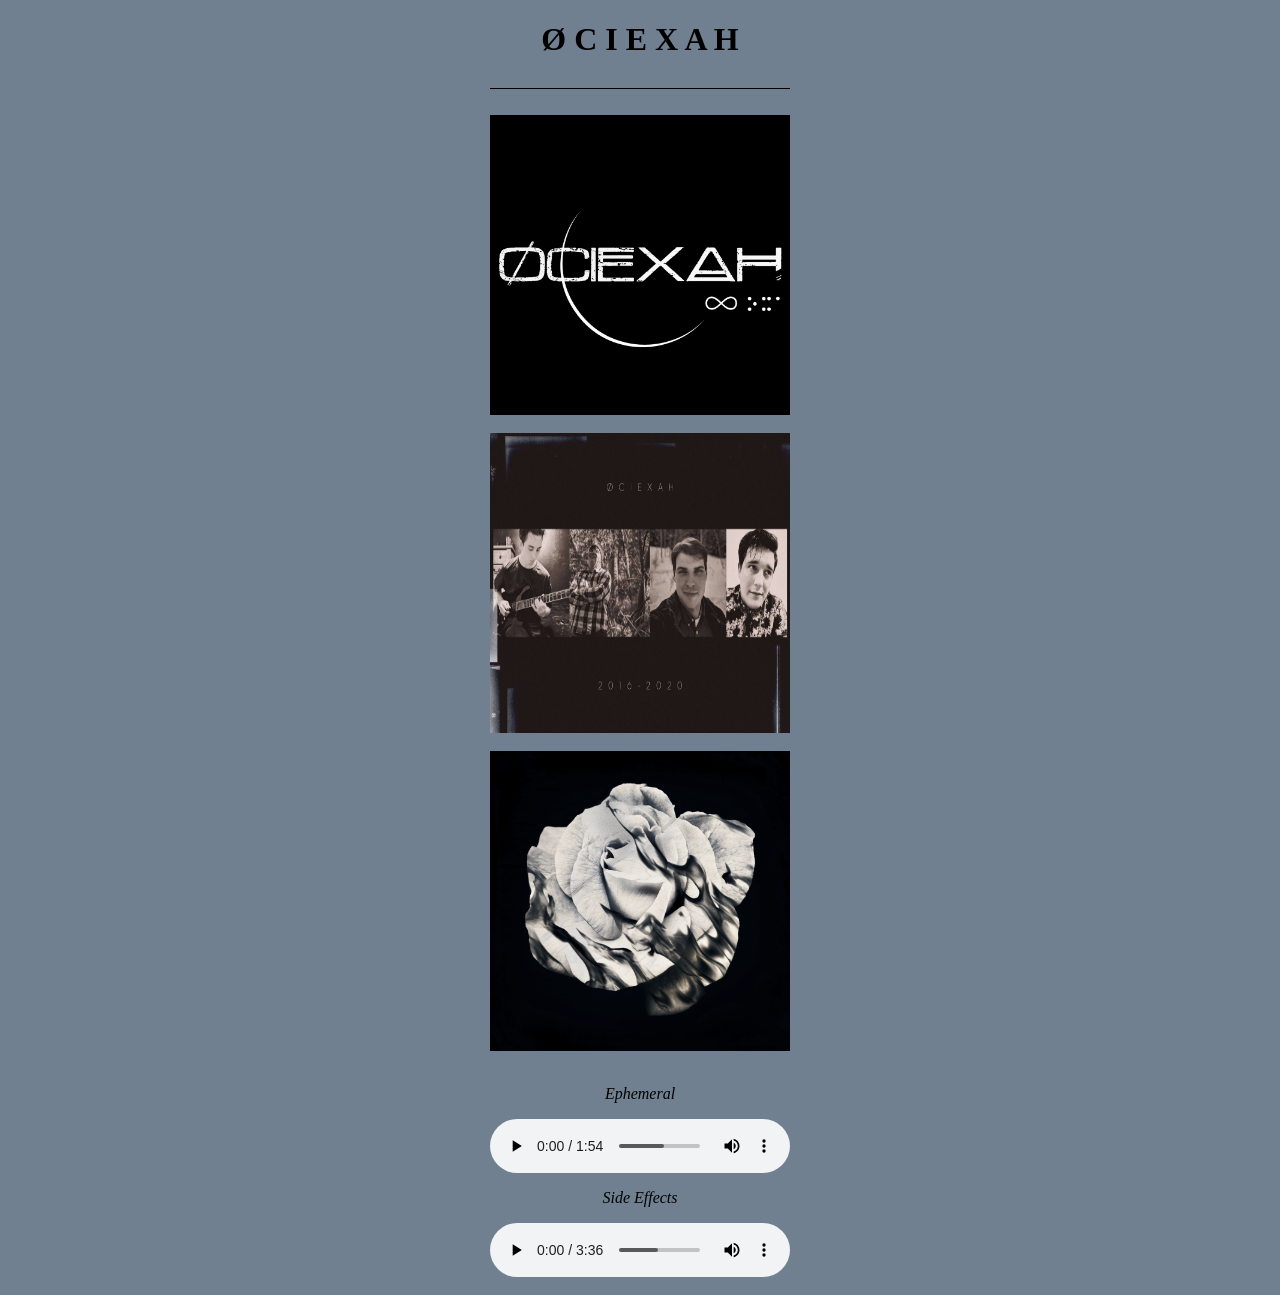
==== index.html @ 9efcf405 "Updated styles.css and index.html" ====
<!doctype html>
<html lang="en">
  <head>
    <meta charset="UTF-8" />
    <meta name="viewport" content="width=device-width, initial-scale=1.0" />
    <title>Official ØXA</title>
    <link rel="icon" type="image/ico" href="assets/images/øxa_favicon.ico" />
    <link rel="stylesheet" href="styles.css" />
  </head>

  <body>
    <h1>Ø C I E X A H</h1>
    <hr />
    <br />
    <img
      src="assets/images/ØCIEXAH Eclipse Font Logo 2023.png"
      alt="ØXA logo"
    />
    <br />
    <img src="assets/images/band_photo.jpg" alt="band photo circa 2020" />
    <br />
    <img src="assets/images/2. ÆONS Special.png" alt="ÆONS" />
    <br />
    <p><i>Ephemeral</i></p>
    <audio controls src="assets/audio/2. Ephemeral - Demo.mp3"></audio>
    <p><i>Side Effects</i></p>
    <audio controls src="assets/audio/8. Side Effects - Demo.mp3"></audio>
    <br />
  </body>
</html>
---- styles.css ----
/* CSS grid approach for centering content */
body {
  margin: 0;
  padding: 0;
  width: 100%;
  height: 100%;
  display: grid;
  place-content: center;
  text-align: center;
  background-color: slategray;
}

h1 {
  font-family: Haettenschweiler;
}

hr {
  width: 100%;
  border: 0;
  border-top: 1px solid black;
}

img {
  width: 300px;
  height: 300px;
}
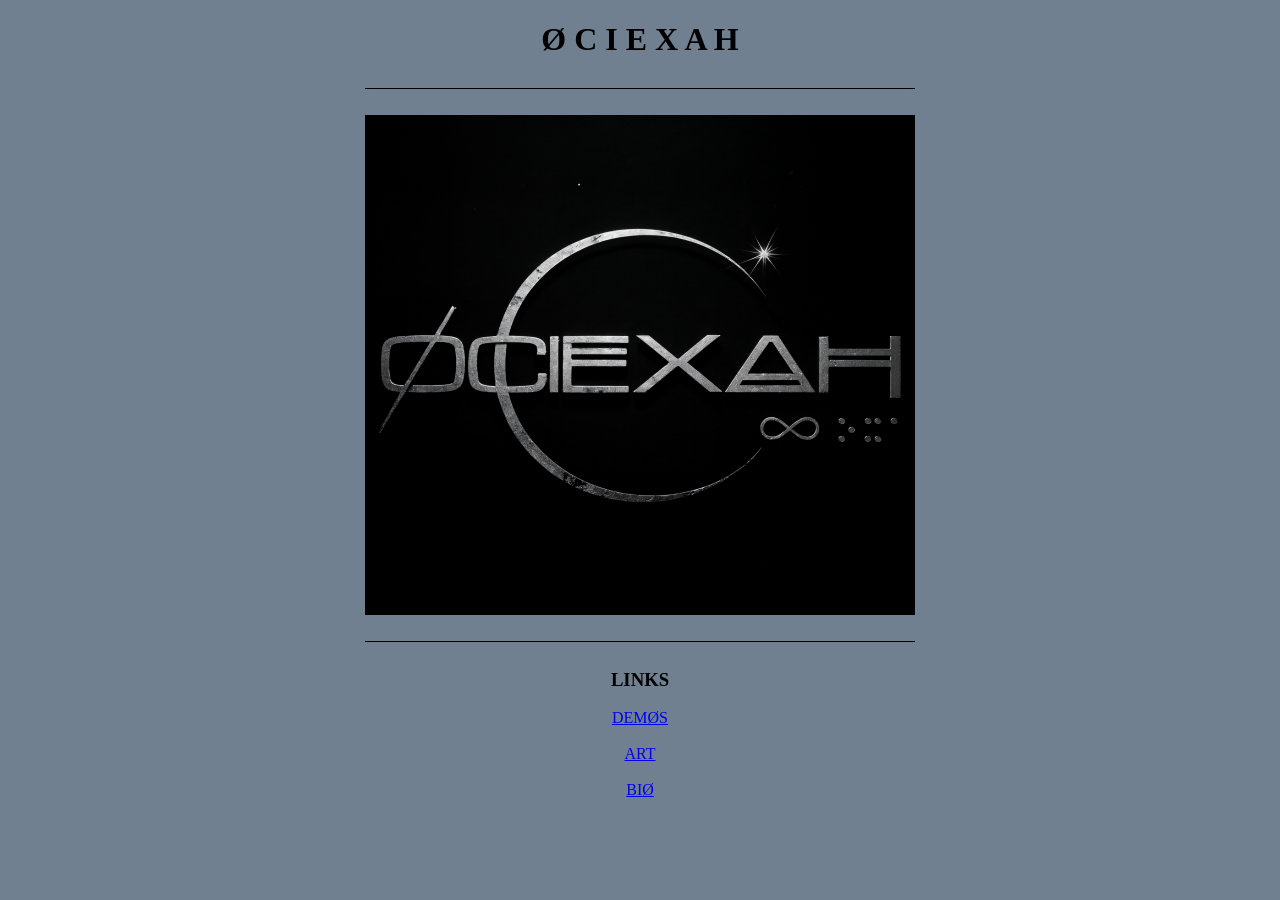
==== commit 22a69dfc: "Updated index.html and styles.css; added bio.html, music.html, and art.html; added more assets" ====
--- a/index.html
+++ b/index.html
@@ -3,8 +3,8 @@
   <head>
     <meta charset="UTF-8" />
     <meta name="viewport" content="width=device-width, initial-scale=1.0" />
-    <title>Official ØXA</title>
-    <link rel="icon" type="image/ico" href="assets/images/øxa_favicon.ico" />
+    <title>ØFFICIAL ØXA</title>
+    <link rel="icon" type="image/png" href="assets/images/icon-512x512.png" />
     <link rel="stylesheet" href="styles.css" />
   </head>
 
@@ -13,18 +13,16 @@
     <hr />
     <br />
     <img
-      src="assets/images/ØCIEXAH Eclipse Font Logo 2023.png"
-      alt="ØXA logo"
+      id="officialLogo"
+      src="assets/images/5. ØXA Logo Movie.png"
+      alt="ØXA Logo"
     />
     <br />
-    <img src="assets/images/band_photo.jpg" alt="band photo circa 2020" />
-    <br />
-    <img src="assets/images/2. ÆONS Special.png" alt="ÆONS" />
-    <br />
-    <p><i>Ephemeral</i></p>
-    <audio controls src="assets/audio/2. Ephemeral - Demo.mp3"></audio>
-    <p><i>Side Effects</i></p>
-    <audio controls src="assets/audio/8. Side Effects - Demo.mp3"></audio>
-    <br />
+    <hr />
+    <h3>LINKS</h3>
+    <a href="music.html">DEMØS</a><br />
+    <a href="art.html">ART</a><br />
+    <a href="bio.html">BIØ</a>
+    <br /><br />
   </body>
 </html>
--- a/styles.css
+++ b/styles.css
@@ -21,6 +21,11 @@
 }
 
 img {
-  width: 300px;
-  height: 300px;
+  width: 500px;
+  height: 500px;
 }
+
+#officialLogo {
+  width: 550px;
+  height: 500px;
+}
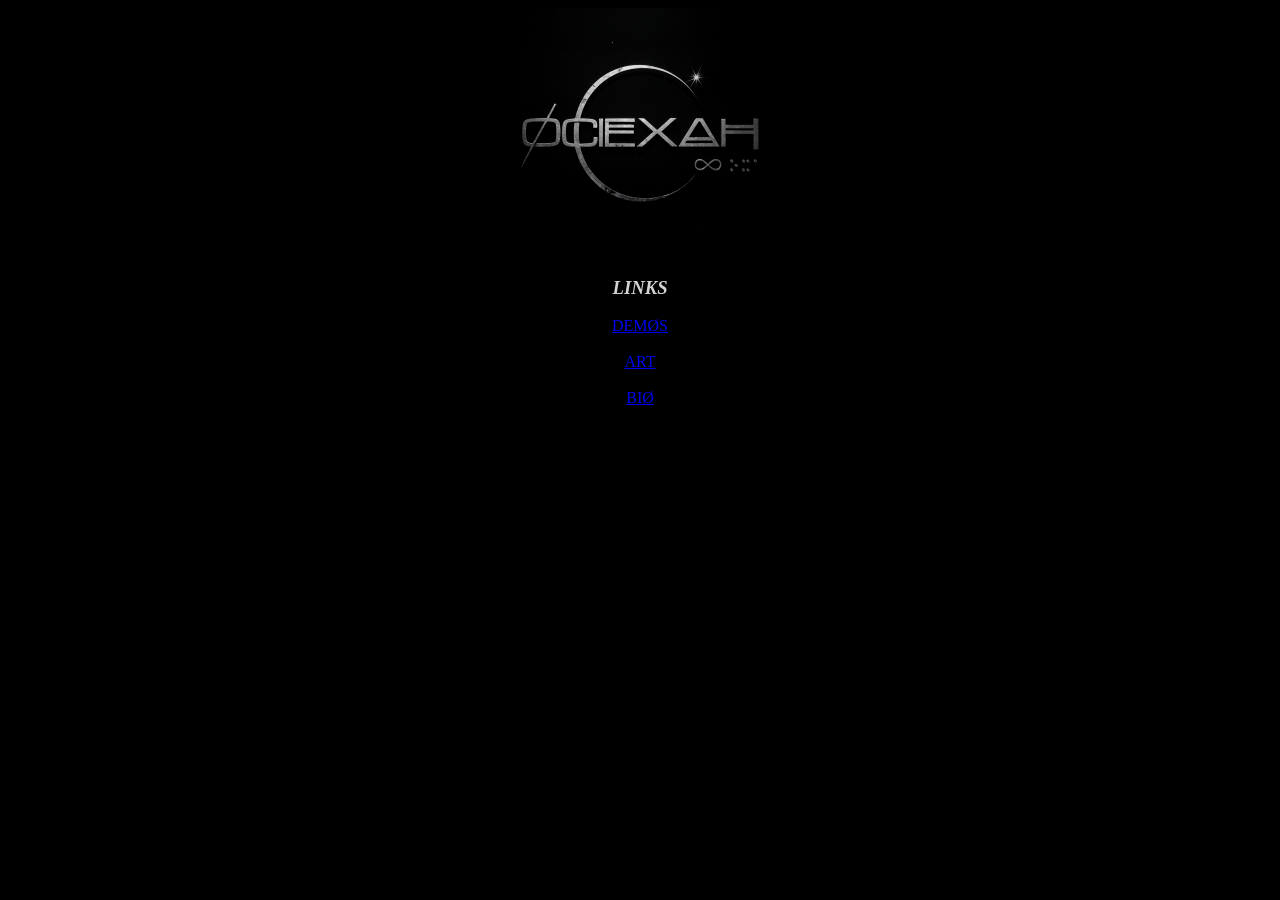
==== commit 4d82d636: "Updated art.html, bio.html, index.html, music.html, and styles.css" ====
--- a/index.html
+++ b/index.html
@@ -9,17 +9,12 @@
   </head>
 
   <body>
-    <h1>Ø C I E X A H</h1>
-    <hr />
-    <br />
     <img
       id="officialLogo"
       src="assets/images/5. ØXA Logo Movie.png"
       alt="ØXA Logo"
     />
-    <br />
-    <hr />
-    <h3>LINKS</h3>
+    <h3><i>LINKS</i></h3>
     <a href="music.html">DEMØS</a><br />
     <a href="art.html">ART</a><br />
     <a href="bio.html">BIØ</a>
--- a/styles.css
+++ b/styles.css
@@ -1,31 +1,25 @@
-/* CSS grid approach for centering content */
 body {
-  margin: 0;
-  padding: 0;
-  width: 100%;
-  height: 100%;
+  color: lightgray;
+  background-color: black;
   display: grid;
-  place-content: center;
-  text-align: center;
-  background-color: slategray;
+  place-items: center;
 }
 
 h1 {
   font-family: Haettenschweiler;
 }
 
-hr {
-  width: 100%;
-  border: 0;
-  border-top: 1px solid black;
-}
-
 img {
-  width: 500px;
-  height: 500px;
+  width: 200px;
+  height: 200px;
+  border: solid;
+  border-radius: 15px;
+  border-width: 1px;
+  border-color: whitesmoke;
 }
 
 #officialLogo {
-  width: 550px;
-  height: 500px;
+  width: 250px;
+  height: 250px;
+  border: none;
 }
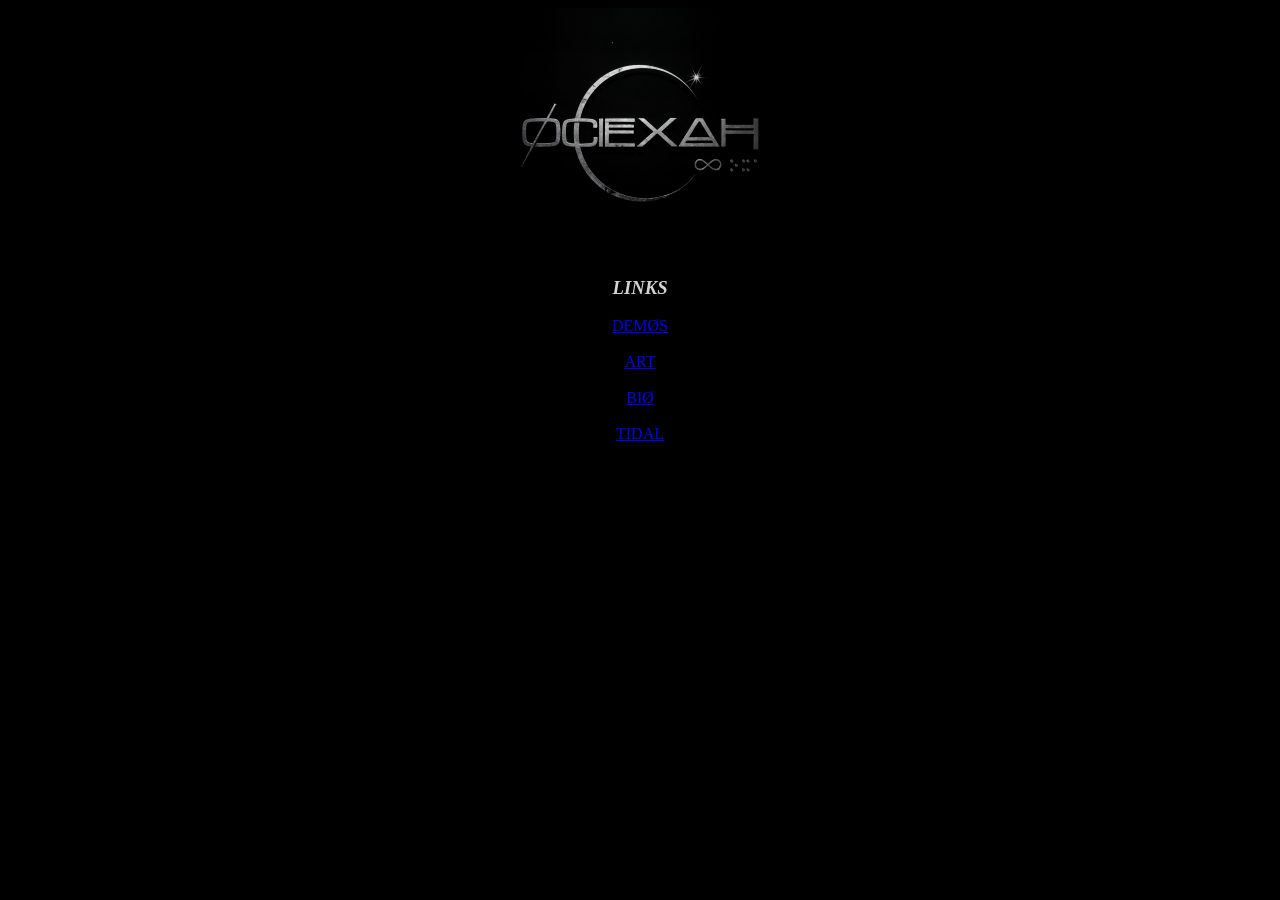
==== commit 9b892daf: "Added assets and updated art.html, bio.html, index.html, and music.html" ====
--- a/index.html
+++ b/index.html
@@ -17,7 +17,8 @@
     <h3><i>LINKS</i></h3>
     <a href="music.html">DEMØS</a><br />
     <a href="art.html">ART</a><br />
-    <a href="bio.html">BIØ</a>
+    <a href="bio.html">BIØ</a><br />
+    <a href="https://tidal.com/artist/58361330" target="_blank">TIDAL</a>
     <br /><br />
   </body>
 </html>
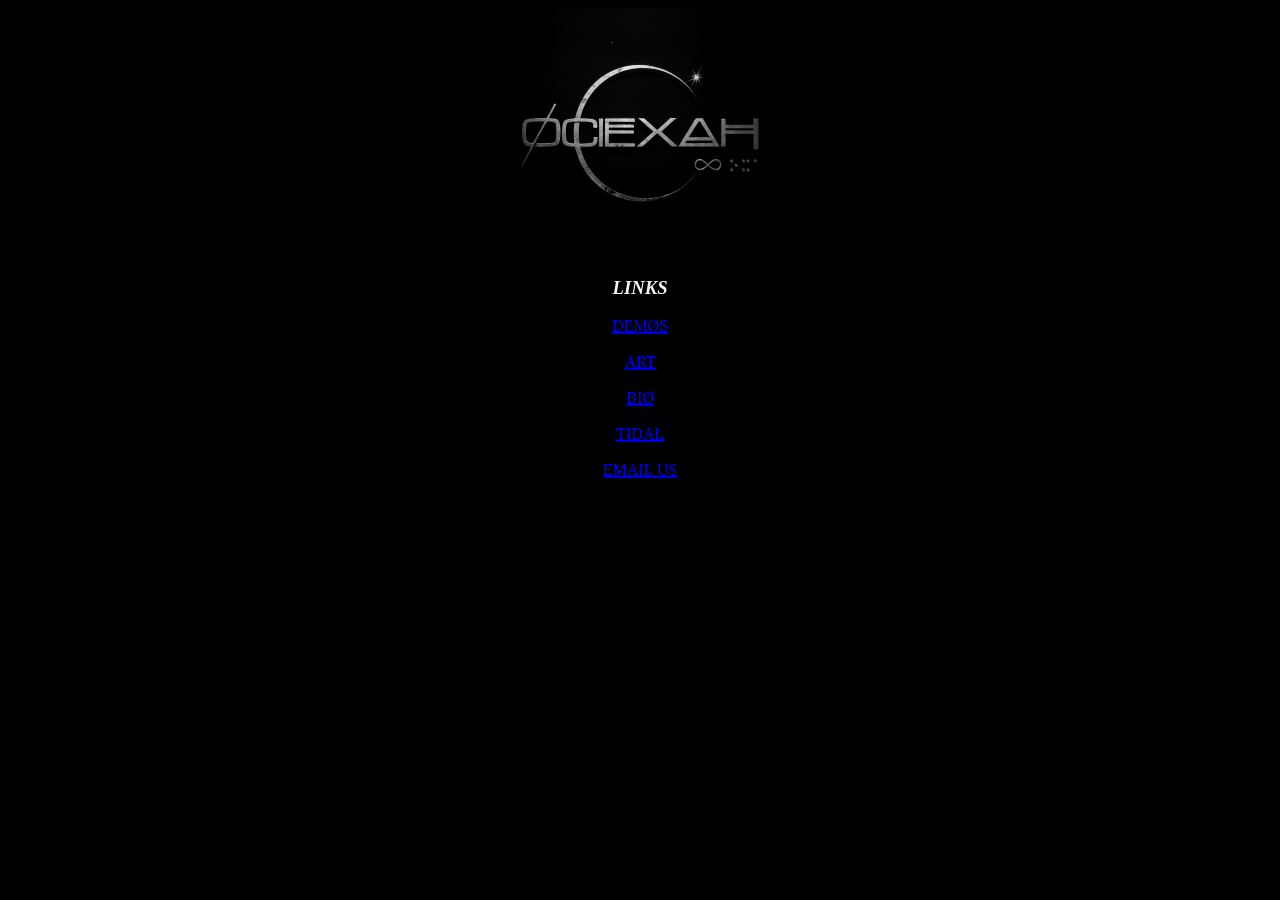
==== commit d3b636e3: "Updated styles.css and index.html; initialized project with Flask" ====
--- a/index.html
+++ b/index.html
@@ -18,7 +18,8 @@
     <a href="music.html">DEMØS</a><br />
     <a href="art.html">ART</a><br />
     <a href="bio.html">BIØ</a><br />
-    <a href="https://tidal.com/artist/58361330" target="_blank">TIDAL</a>
+    <a href="https://tidal.com/artist/58361330" target="_blank">TIDAL</a><br />
+    <a href="mailto:malsolace@gmail.com">EMAIL US</a>
     <br /><br />
   </body>
 </html>
--- a/styles.css
+++ b/styles.css
@@ -1,5 +1,5 @@
 body {
-  color: lightgray;
+  color: whitesmoke;
   background-color: black;
   display: grid;
   place-items: center;
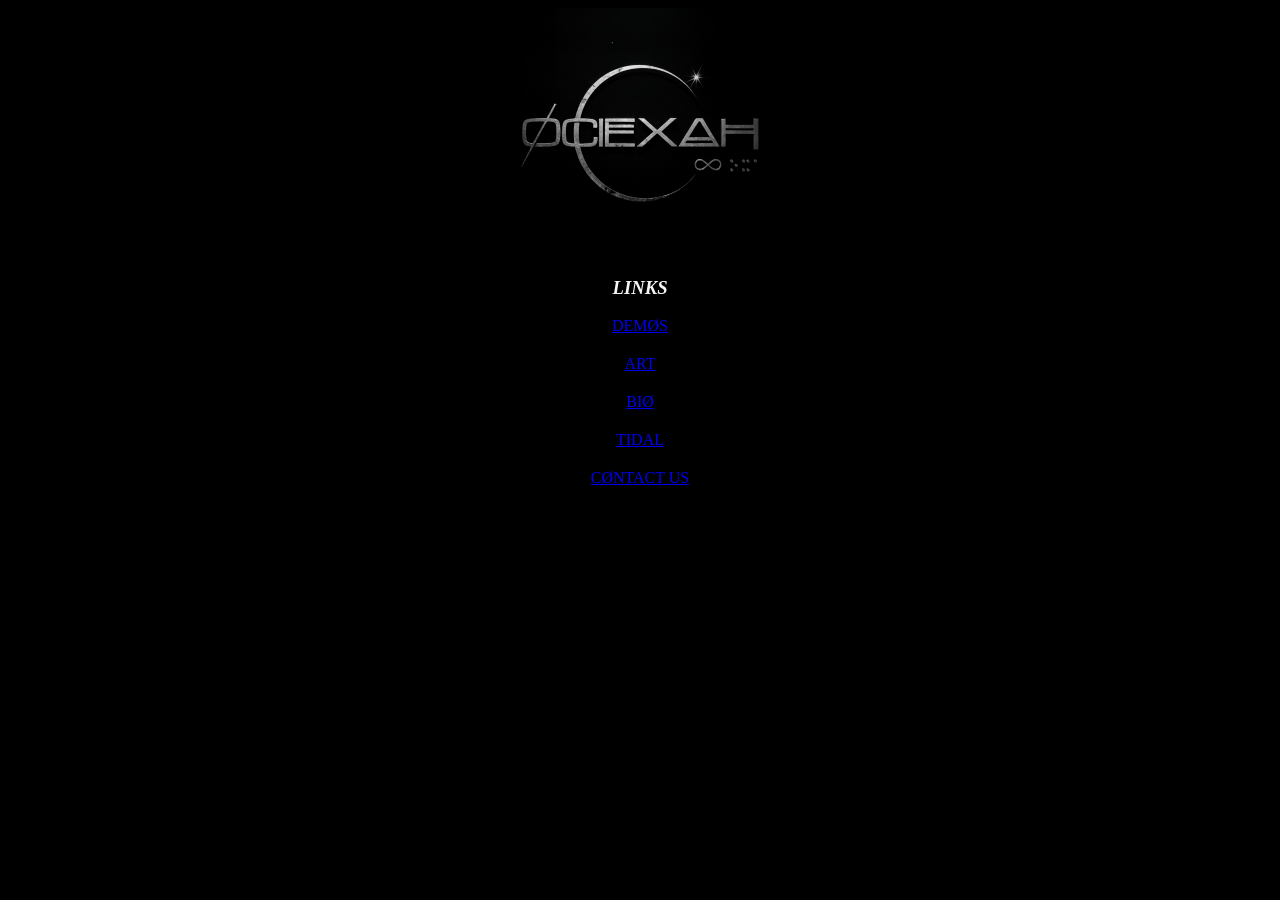
==== commit a422056b: "Updated art.html, bio.html, index.html, music.html, and styles.css" ====
--- a/index.html
+++ b/index.html
@@ -15,11 +15,12 @@
       alt="ØXA Logo"
     />
     <h3><i>LINKS</i></h3>
-    <a href="music.html">DEMØS</a><br />
-    <a href="art.html">ART</a><br />
-    <a href="bio.html">BIØ</a><br />
-    <a href="https://tidal.com/artist/58361330" target="_blank">TIDAL</a><br />
-    <a href="mailto:malsolace@gmail.com">EMAIL US</a>
-    <br /><br />
+    <div class="link-container">
+      <a href="music.html">DEMØS</a>
+      <a href="art.html">ART</a>
+      <a href="bio.html">BIØ</a>
+      <a href="https://tidal.com/artist/58361330" target="_blank">TIDAL</a>
+      <a href="mailto:malsolace@gmail.com">CØNTACT US</a>
+    </div>
   </body>
 </html>
--- a/styles.css
+++ b/styles.css
@@ -1,12 +1,18 @@
 body {
+  font-family: Haettenschweiler;
   color: whitesmoke;
   background-color: black;
-  display: grid;
-  place-items: center;
+  display: flex;
+  flex-direction: column;
+  justify-content: center;
+  align-items: center;
+  text-align: center;
+  padding-bottom: 40px;
 }
 
-h1 {
-  font-family: Haettenschweiler;
+p {
+  width: 85%;
+  max-width: 400px;
 }
 
 img {
@@ -23,3 +29,10 @@
   height: 250px;
   border: none;
 }
+
+.link-container {
+  display: flex;
+  flex-direction: column;
+  justify-content: center;
+  gap: 20px;
+}
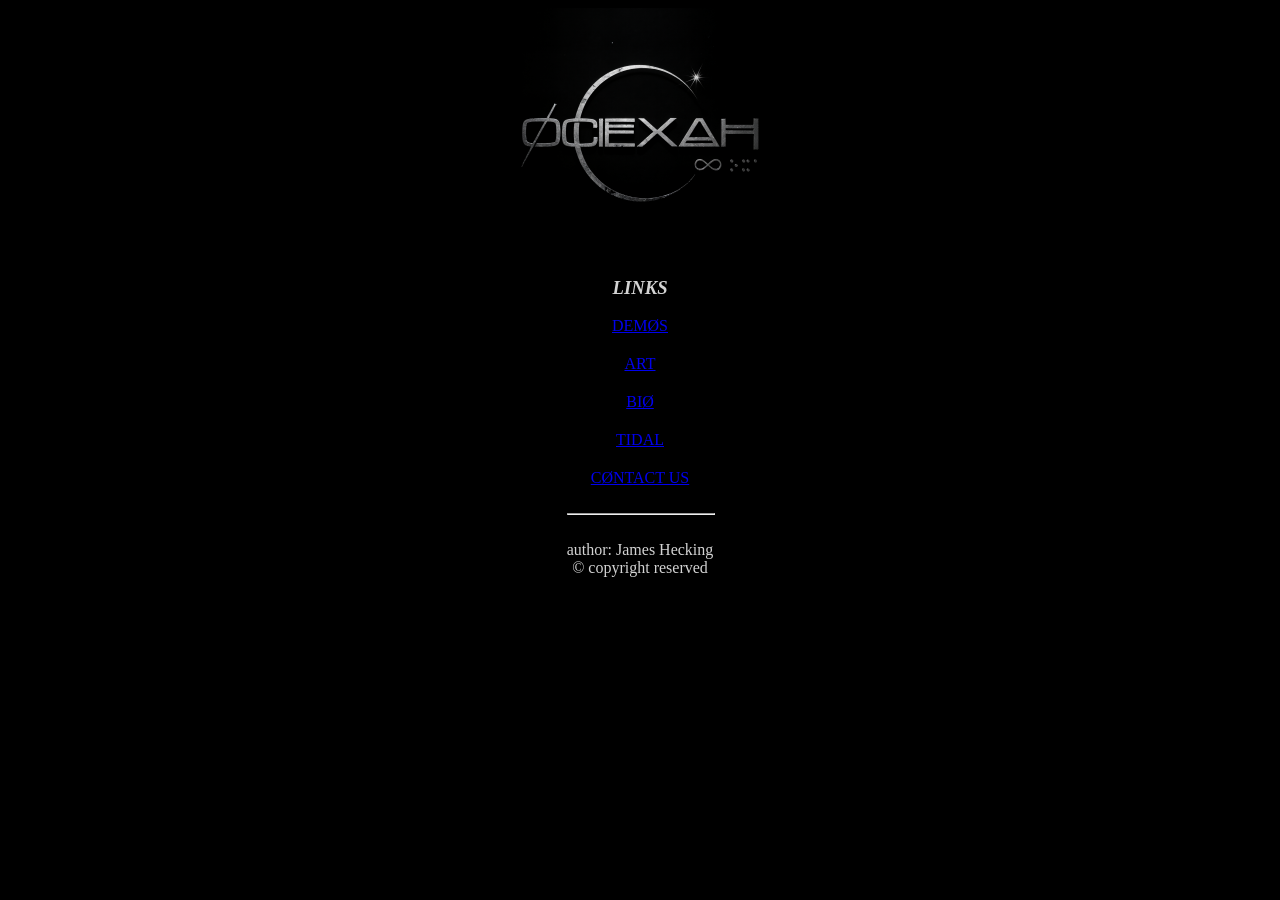
==== commit e34d9b3e: "Updated art.html, bio.html, index.html, music.html, and styles.css" ====
--- a/index.html
+++ b/index.html
@@ -22,5 +22,12 @@
       <a href="https://tidal.com/artist/58361330" target="_blank">TIDAL</a>
       <a href="mailto:malsolace@gmail.com">CØNTACT US</a>
     </div>
+    <br />
+    <footer>
+      <hr />
+      <br />
+      author: James Hecking <br />
+      &copy; copyright reserved <br />
+    </footer>
   </body>
 </html>
--- a/styles.css
+++ b/styles.css
@@ -1,6 +1,6 @@
 body {
   font-family: Haettenschweiler;
-  color: whitesmoke;
+  color: lightgray;
   background-color: black;
   display: flex;
   flex-direction: column;
@@ -21,7 +21,12 @@
   border: solid;
   border-radius: 15px;
   border-width: 1px;
-  border-color: whitesmoke;
+  border-color: lightgray;
+}
+
+hr {
+  border-style: line;
+  width: 100%;
 }
 
 #officialLogo {
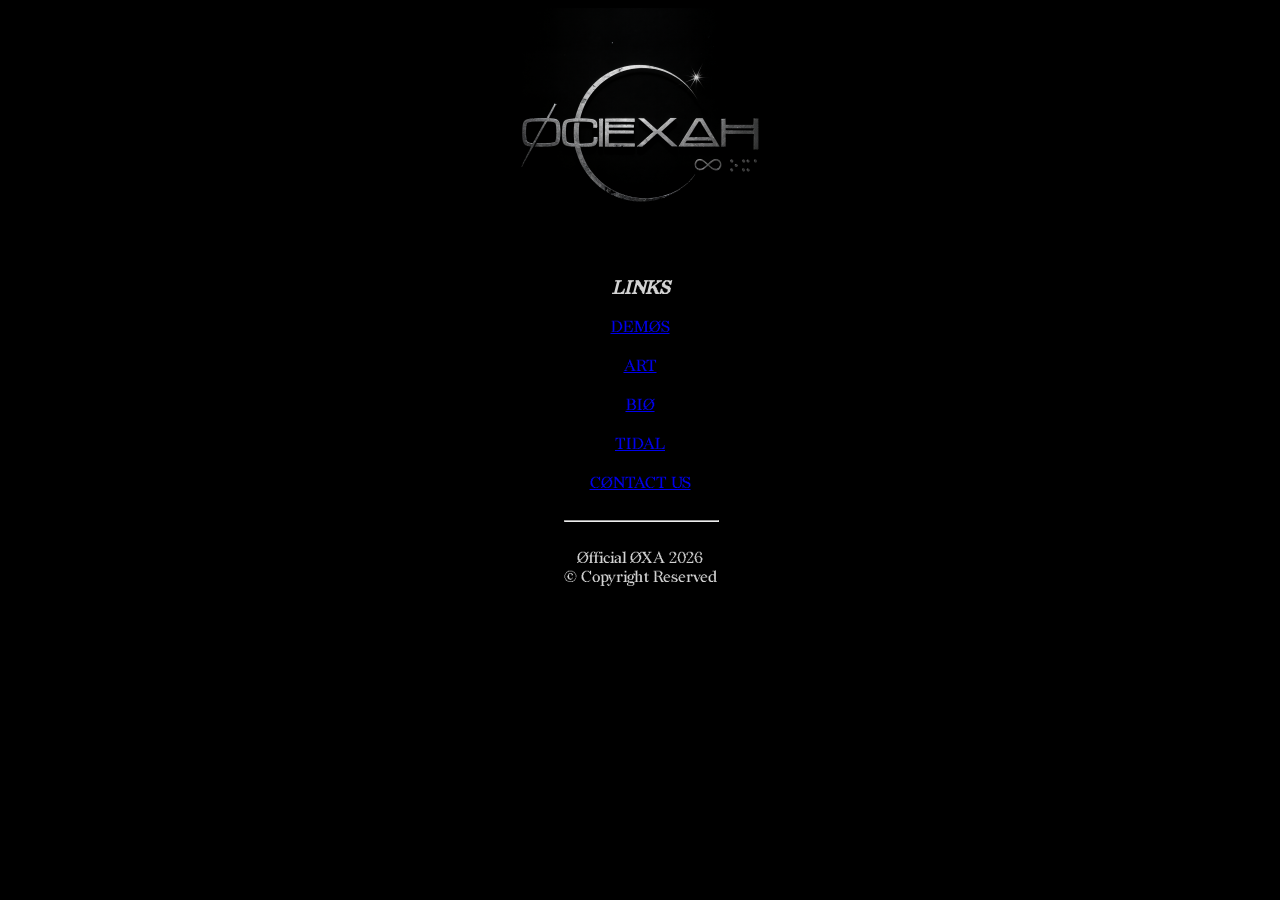
==== commit 515eeddf: "Added custom fonts; updated html files and style sheet" ====
--- a/index.html
+++ b/index.html
@@ -26,8 +26,8 @@
     <footer>
       <hr />
       <br />
-      author: James Hecking <br />
-      &copy; copyright reserved <br />
+      Øfficial ØXA 2026 <br />
+      &copy; Copyright Reserved <br />
     </footer>
   </body>
 </html>
--- a/styles.css
+++ b/styles.css
@@ -1,5 +1,16 @@
+/* load custom fonts */
+@font-face {
+  src: url(assets/fonts/Redaction35-Regular.ttf);
+  font-family: redaction;
+}
+
+@font-face {
+  src: url(assets/fonts/Roboto-VariableFont_wdth\,wght.ttf);
+  font-family: roboto;
+}
+
 body {
-  font-family: Haettenschweiler;
+  font-family: redaction, roboto, verdana;
   color: lightgray;
   background-color: black;
   display: flex;
